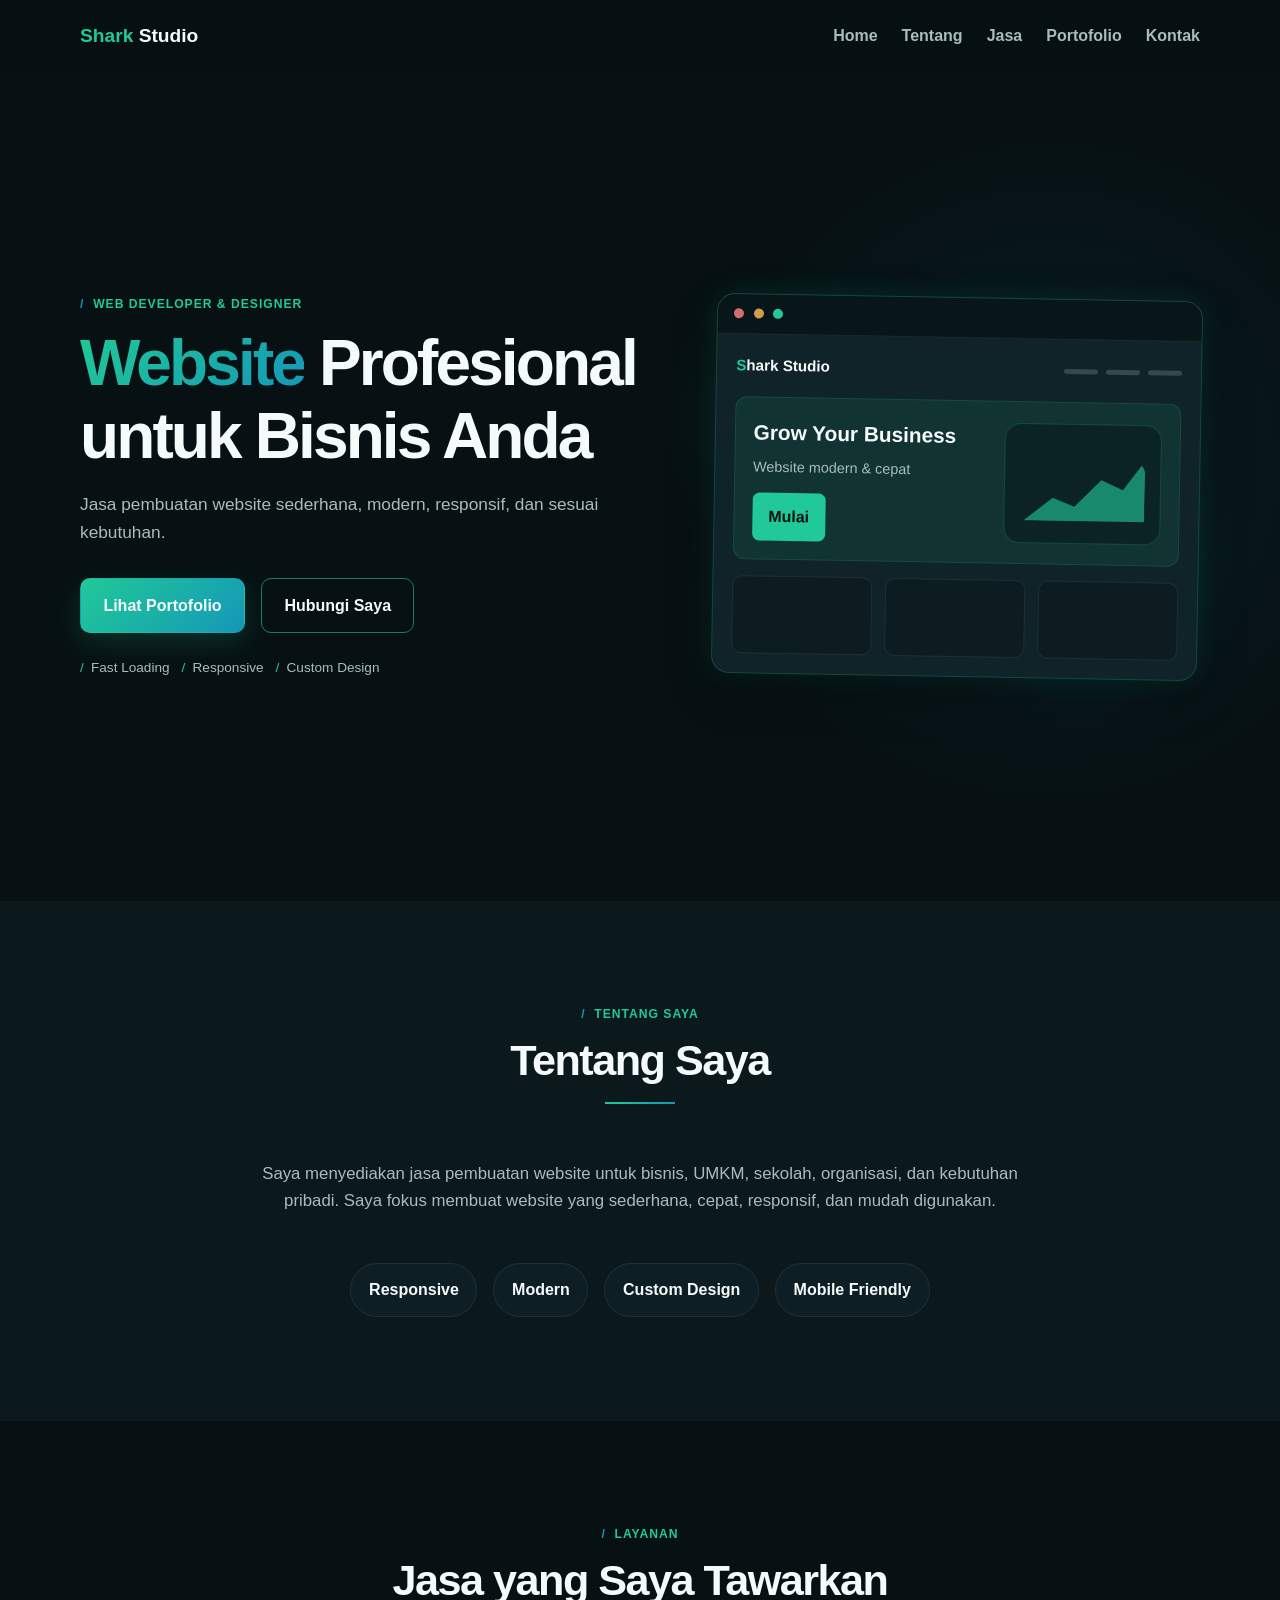
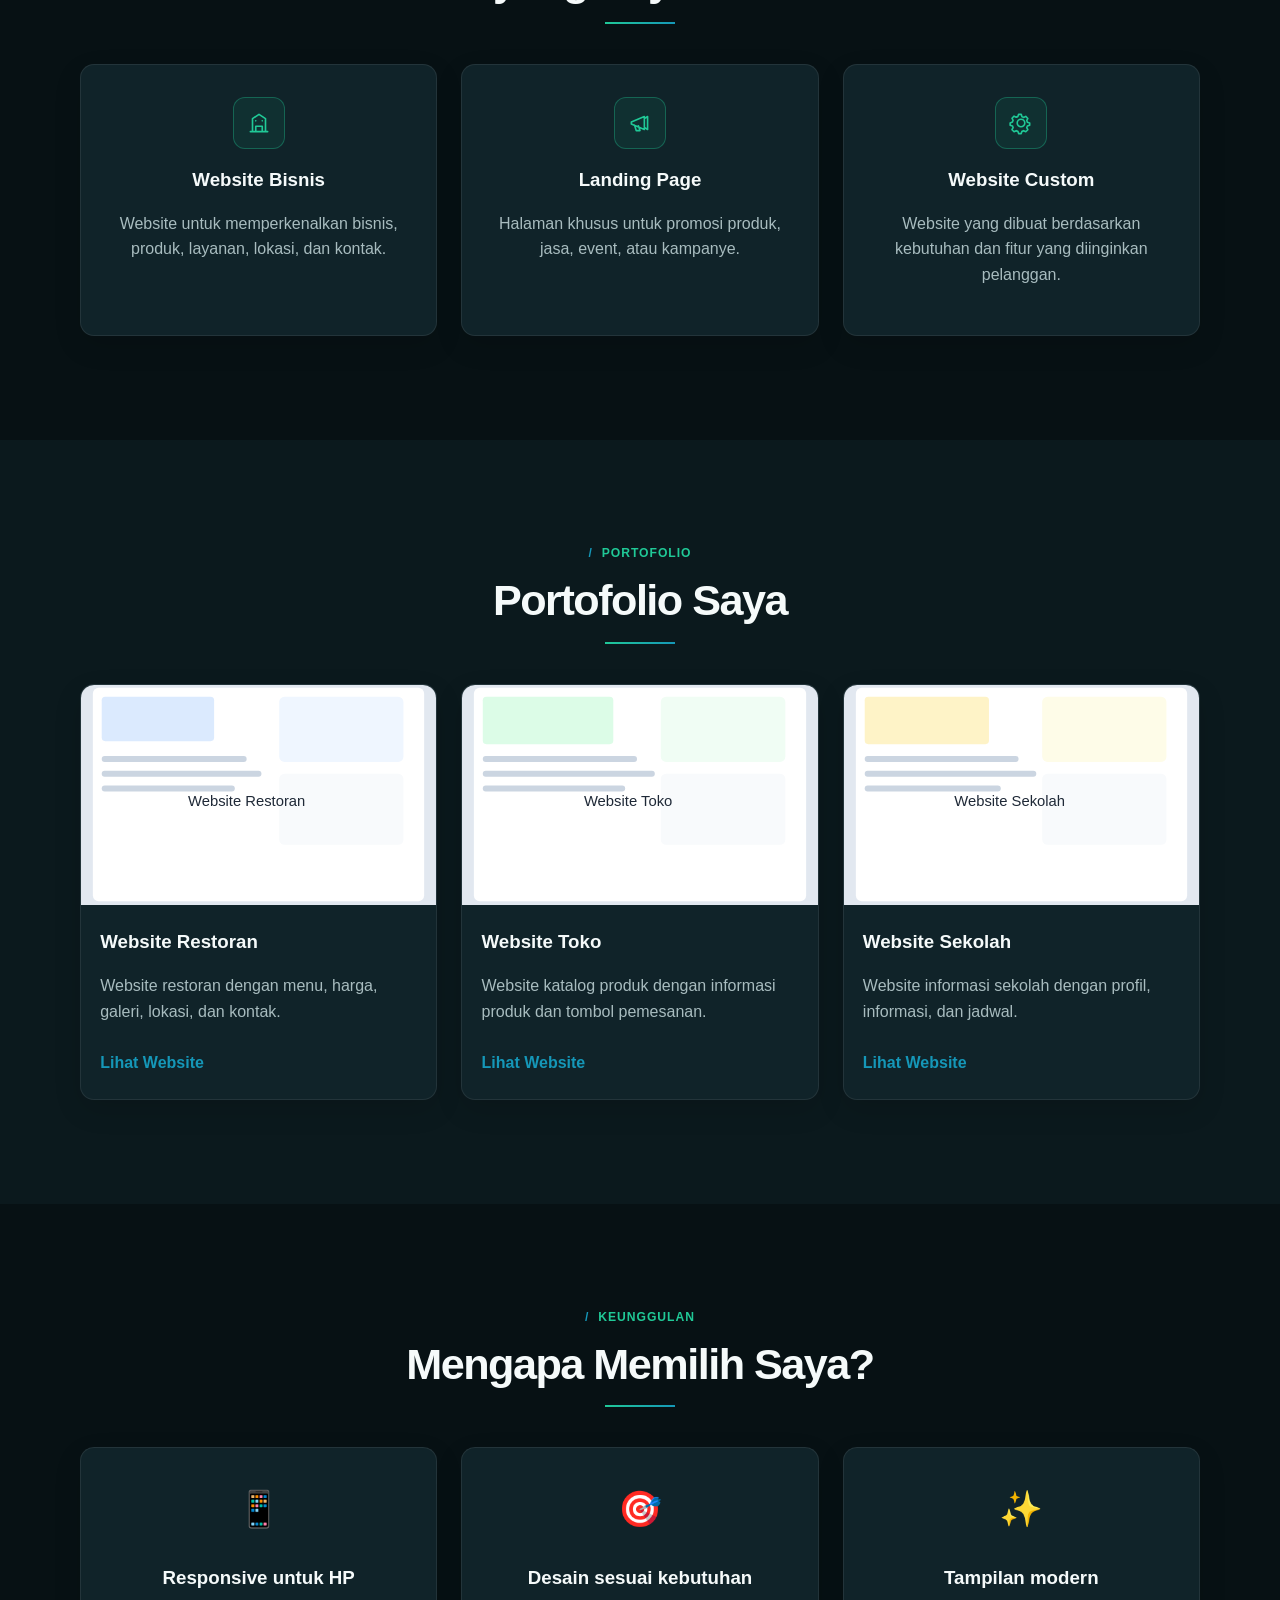
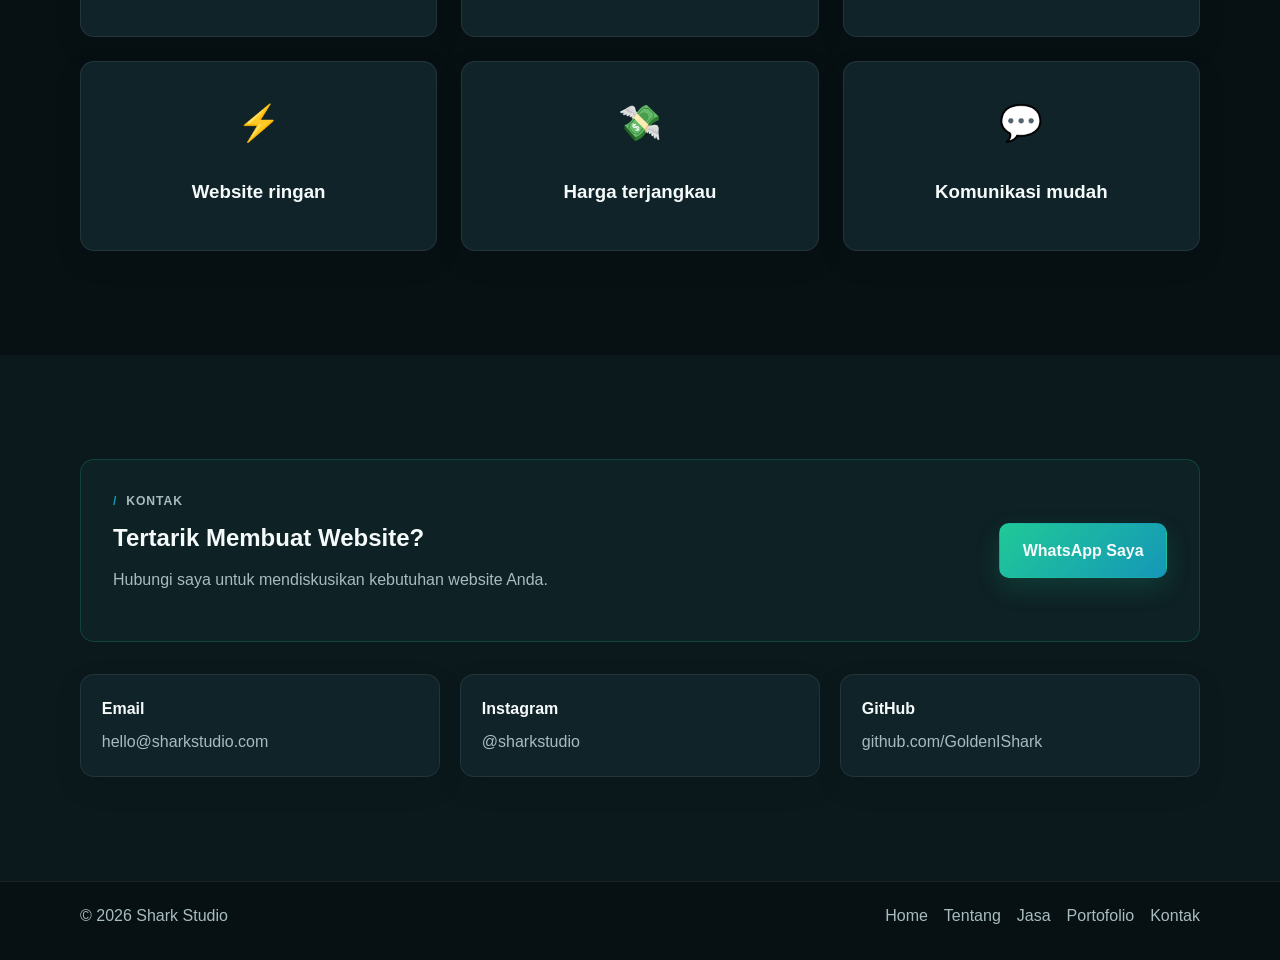
==== .project/index.html @ ef0e5f7a "002" ====
<!DOCTYPE html>
<html lang="id">
  <head>
    <meta charset="UTF-8" />
    <meta name="viewport" content="width=device-width, initial-scale=1.0" />
    <meta
      name="description"
      content="Shark Studio menyediakan jasa pembuatan website profesional untuk UMKM, bisnis, sekolah, organisasi, dan kebutuhan pribadi."
    />
    <title>Shark Studio</title>
    <link rel="stylesheet" href="style.css" />
  </head>
  <body>
    <header class="site-header">
      <div class="container header-inner">
        <a href="#home" class="logo"><span>Shark</span> Studio</a>

        <button class="menu-toggle" aria-label="Buka menu" aria-expanded="false">
          <span></span>
          <span></span>
          <span></span>
        </button>

        <nav class="main-nav" aria-label="Navigasi utama">
          <ul>
            <li><a href="#home">Home</a></li>
            <li><a href="#about">Tentang</a></li>
            <li><a href="#services">Jasa</a></li>
            <li><a href="#portfolio">Portofolio</a></li>
            <li><a href="#contact">Kontak</a></li>
          </ul>
        </nav>
      </div>
    </header>

    <main>
      <section id="home" class="hero section">
        <div class="container hero-grid">
          <div class="hero-copy reveal">
            <p class="eyebrow">Web Developer & Designer</p>
            <h1><span class="accent-text">Website</span> Profesional untuk Bisnis Anda</h1>
            <p class="lead">
              Jasa pembuatan website sederhana, modern, responsif, dan sesuai kebutuhan.
            </p>
            <div class="hero-actions">
              <a href="#portfolio" class="btn btn-primary">Lihat Portofolio</a>
              <a href="#contact" class="btn btn-secondary">Hubungi Saya</a>
            </div>
            <ul class="mini-list">
              <li>Fast Loading</li>
              <li>Responsive</li>
              <li>Custom Design</li>
            </ul>
          </div>

          <div class="hero-visual reveal" aria-label="Mockup website">
            <div class="browser-window">
              <div class="browser-bar">
                <span></span>
                <span></span>
                <span></span>
              </div>
              <div class="browser-content">
                <div class="mockup-header">
                  <div class="mockup-brand">Shark Studio</div>
                  <div class="mockup-nav">
                    <span></span>
                    <span></span>
                    <span></span>
                  </div>
                </div>
                <div class="mockup-hero">
                  <div>
                    <h3>Grow Your Business</h3>
                    <p>Website modern & cepat</p>
                    <button>Mulai</button>
                  </div>
                  <div class="mockup-chart"></div>
                </div>
                <div class="mockup-cards">
                  <div></div>
                  <div></div>
                  <div></div>
                </div>
              </div>
            </div>
          </div>
        </div>
      </section>

      <section id="about" class="section about">
        <div class="container">
          <div class="section-heading reveal">
            <p class="eyebrow">Tentang Saya</p>
            <h2>Tentang Saya</h2>
          </div>

          <div class="about-content">
            <div class="about-text reveal">
              <p>
                Saya menyediakan jasa pembuatan website untuk bisnis, UMKM, sekolah,
                organisasi, dan kebutuhan pribadi. Saya fokus membuat website yang sederhana,
                cepat, responsif, dan mudah digunakan.
              </p>
            </div>

            <div class="about-features reveal">
              <div class="feature-pill">Responsive</div>
              <div class="feature-pill">Modern</div>
              <div class="feature-pill">Custom Design</div>
              <div class="feature-pill">Mobile Friendly</div>
            </div>
          </div>
        </div>
      </section>

      <section id="services" class="section services">
        <div class="container">
          <div class="section-heading reveal">
            <p class="eyebrow">Layanan</p>
            <h2>Jasa yang Saya Tawarkan</h2>
          </div>

          <div class="card-grid">
            <article class="service-card reveal">
              <div class="icon" aria-hidden="true"><svg viewBox="0 0 24 24" role="img"><path d="M4 20h16M6 20V8l6-4 6 4v12M9 20v-5h6v5M9 10h.01M15 10h.01" /></svg></div>
              <h3>Website Bisnis</h3>
              <p>
                Website untuk memperkenalkan bisnis, produk, layanan, lokasi, dan kontak.
              </p>
            </article>

            <article class="service-card reveal">
              <div class="icon" aria-hidden="true"><svg viewBox="0 0 24 24" role="img"><path d="m4 13 12 5V6L4 11v2Zm12 3 3 2V6l-3 2M7 14l1.5 5H12l-1.5-4.38" /></svg></div>
              <h3>Landing Page</h3>
              <p>
                Halaman khusus untuk promosi produk, jasa, event, atau kampanye.
              </p>
            </article>

            <article class="service-card reveal">
              <div class="icon" aria-hidden="true"><svg viewBox="0 0 24 24" role="img"><path d="M12 8.5A3.5 3.5 0 1 0 12 15.5 3.5 3.5 0 0 0 12 8.5Zm8 3.5-2.1-.7a6.2 6.2 0 0 0-.6-1.5l1-2-1.9-1.9-2 1a6.2 6.2 0 0 0-1.5-.6L12.2 4h-2.4l-.7 2.1a6.2 6.2 0 0 0-1.5.6l-2-1-1.9 1.9 1 2a6.2 6.2 0 0 0-.6 1.5L2 12v2l2.1.7c.2.5.4 1 .6 1.5l-1 2 1.9 1.9 2-1c.5.3 1 .5 1.5.6l.7 2.1h2.4l.7-2.1c.5-.1 1-.3 1.5-.6l2 1 1.9-1.9-1-2c.3-.5.5-1 .6-1.5L20 14v-2Z" /></svg></div>
              <h3>Website Custom</h3>
              <p>
                Website yang dibuat berdasarkan kebutuhan dan fitur yang diinginkan pelanggan.
              </p>
            </article>
          </div>
        </div>
      </section>

      <section id="portfolio" class="section portfolio">
        <div class="container">
          <div class="section-heading reveal">
            <p class="eyebrow">Portofolio</p>
            <h2>Portofolio Saya</h2>
          </div>

          <div class="portfolio-grid">
            <article class="portfolio-card reveal">
              <div class="portfolio-image">
                <img
                  src="images/portfolio1.jpg"
                  alt="Website Restoran"
                  onerror="this.onerror=null;this.src='data:image/svg+xml;charset=UTF-8,%3Csvg xmlns=%22http://www.w3.org/2000/svg%22 width=%221200%22 height=%22800%22 viewBox=%220 0 1200 800%22%3E%3Crect width=%221200%22 height=%22800%22 fill=%22%23e2e8f0%22/%3E%3Crect x=%2240%22 y=%2240%22 width=%221120%22 height=%22720%22 rx=%2220%22 fill=%22%23ffffff%22/%3E%3Crect x=%2270%22 y=%2270%22 width=%22380%22 height=%22150%22 rx=%2212%22 fill=%22%23dbeafe%22/%3E%3Crect x=%2270%22 y=%22270%22 width=%22490%22 height=%2220%22 rx=%2210%22 fill=%22%23cbd5e1%22/%3E%3Crect x=%2270%22 y=%22320%22 width=%22540%22 height=%2220%22 rx=%2210%22 fill=%22%23cbd5e1%22/%3E%3Crect x=%2270%22 y=%22370%22 width=%22450%22 height=%2220%22 rx=%2210%22 fill=%22%23cbd5e1%22/%3E%3Crect x=%22670%22 y=%2270%22 width=%22420%22 height=%22220%22 rx=%2218%22 fill=%22%23eff6ff%22/%3E%3Crect x=%22670%22 y=%22330%22 width=%22420%22 height=%22240%22 rx=%2218%22 fill=%22%23f8fafc%22/%3E%3Ctext x=%22560%22 y=%22440%22 text-anchor=%22middle%22 font-size=%2250%22 font-family=%22Arial, sans-serif%22 fill=%22%231f2937%22%3EWebsite Restoran%3C/text%3E%3C/svg%3E';"
                />
              </div>
              <div class="portfolio-body">
                <h3>Website Restoran</h3>
                <p>Website restoran dengan menu, harga, galeri, lokasi, dan kontak.</p>
                <a href="#" class="text-link">Lihat Website</a>
              </div>
            </article>

            <article class="portfolio-card reveal">
              <div class="portfolio-image">
                <img
                  src="images/portfolio2.jpg"
                  alt="Website Toko"
                  onerror="this.onerror=null;this.src='data:image/svg+xml;charset=UTF-8,%3Csvg xmlns=%22http://www.w3.org/2000/svg%22 width=%221200%22 height=%22800%22 viewBox=%220 0 1200 800%22%3E%3Crect width=%221200%22 height=%22800%22 fill=%22%23e2e8f0%22/%3E%3Crect x=%2240%22 y=%2240%22 width=%221120%22 height=%22720%22 rx=%2220%22 fill=%22%23ffffff%22/%3E%3Crect x=%2270%22 y=%2270%22 width=%22440%22 height=%22160%22 rx=%2212%22 fill=%22%23dcfce7%22/%3E%3Crect x=%2270%22 y=%22270%22 width=%22520%22 height=%2220%22 rx=%2210%22 fill=%22%23cbd5e1%22/%3E%3Crect x=%2270%22 y=%22320%22 width=%22580%22 height=%2220%22 rx=%2210%22 fill=%22%23cbd5e1%22/%3E%3Crect x=%2270%22 y=%22370%22 width=%22480%22 height=%2220%22 rx=%2210%22 fill=%22%23cbd5e1%22/%3E%3Crect x=%22670%22 y=%2270%22 width=%22420%22 height=%22220%22 rx=%2218%22 fill=%22%23f0fdf4%22/%3E%3Crect x=%22670%22 y=%22330%22 width=%22420%22 height=%22240%22 rx=%2218%22 fill=%22%23f8fafc%22/%3E%3Ctext x=%22560%22 y=%22440%22 text-anchor=%22middle%22 font-size=%2250%22 font-family=%22Arial, sans-serif%22 fill=%22%231f2937%22%3EWebsite Toko%3C/text%3E%3C/svg%3E';"
                />
              </div>
              <div class="portfolio-body">
                <h3>Website Toko</h3>
                <p>Website katalog produk dengan informasi produk dan tombol pemesanan.</p>
                <a href="#" class="text-link">Lihat Website</a>
              </div>
            </article>

            <article class="portfolio-card reveal">
              <div class="portfolio-image">
                <img
                  src="images/portfolio3.jpg"
                  alt="Website Sekolah"
                  onerror="this.onerror=null;this.src='data:image/svg+xml;charset=UTF-8,%3Csvg xmlns=%22http://www.w3.org/2000/svg%22 width=%221200%22 height=%22800%22 viewBox=%220 0 1200 800%22%3E%3Crect width=%221200%22 height=%22800%22 fill=%22%23e2e8f0%22/%3E%3Crect x=%2240%22 y=%2240%22 width=%221120%22 height=%22720%22 rx=%2220%22 fill=%22%23ffffff%22/%3E%3Crect x=%2270%22 y=%2270%22 width=%22420%22 height=%22160%22 rx=%2212%22 fill=%22%23fef3c7%22/%3E%3Crect x=%2270%22 y=%22270%22 width=%22520%22 height=%2220%22 rx=%2210%22 fill=%22%23cbd5e1%22/%3E%3Crect x=%2270%22 y=%22320%22 width=%22580%22 height=%2220%22 rx=%2210%22 fill=%22%23cbd5e1%22/%3E%3Crect x=%2270%22 y=%22370%22 width=%22460%22 height=%2220%22 rx=%2210%22 fill=%22%23cbd5e1%22/%3E%3Crect x=%22670%22 y=%2270%22 width=%22420%22 height=%22220%22 rx=%2218%22 fill=%22%23fefce8%22/%3E%3Crect x=%22670%22 y=%22330%22 width=%22420%22 height=%22240%22 rx=%2218%22 fill=%22%23f8fafc%22/%3E%3Ctext x=%22560%22 y=%22440%22 text-anchor=%22middle%22 font-size=%2250%22 font-family=%22Arial, sans-serif%22 fill=%22%231f2937%22%3EWebsite Sekolah%3C/text%3E%3C/svg%3E';"
                />
              </div>
              <div class="portfolio-body">
                <h3>Website Sekolah</h3>
                <p>Website informasi sekolah dengan profil, informasi, dan jadwal.</p>
                <a href="#" class="text-link">Lihat Website</a>
              </div>
            </article>
          </div>
        </div>
      </section>

      <section class="section features">
        <div class="container">
          <div class="section-heading reveal">
            <p class="eyebrow">Keunggulan</p>
            <h2>Mengapa Memilih Saya?</h2>
          </div>

          <div class="feature-grid">
            <div class="feature-item reveal"><span>📱</span><h3>Responsive untuk HP</h3></div>
            <div class="feature-item reveal"><span>🎯</span><h3>Desain sesuai kebutuhan</h3></div>
            <div class="feature-item reveal"><span>✨</span><h3>Tampilan modern</h3></div>
            <div class="feature-item reveal"><span>⚡</span><h3>Website ringan</h3></div>
            <div class="feature-item reveal"><span>💸</span><h3>Harga terjangkau</h3></div>
            <div class="feature-item reveal"><span>💬</span><h3>Komunikasi mudah</h3></div>
          </div>
        </div>
      </section>

      <section id="contact" class="section contact">
        <div class="container contact-box reveal">
          <div>
            <p class="eyebrow">Kontak</p>
            <h2>Tertarik Membuat Website?</h2>
            <p>Hubungi saya untuk mendiskusikan kebutuhan website Anda.</p>
          </div>
          <a href="https://wa.me/628xxxxxxxxxx" class="btn btn-primary" target="_blank" rel="noreferrer">WhatsApp Saya</a>
        </div>

        <div class="container contact-info reveal">
          <div class="info-item">
            <strong>Email</strong>
            <a href="mailto:hello@sharkstudio.com">hello@sharkstudio.com</a>
          </div>
          <div class="info-item">
            <strong>Instagram</strong>
            <a href="#">@sharkstudio</a>
          </div>
          <div class="info-item">
            <strong>GitHub</strong>
            <a href="https://github.com/GoldenIShark" target="_blank" rel="noreferrer">github.com/GoldenIShark</a>
          </div>
        </div>
      </section>
    </main>

    <footer class="site-footer">
      <div class="container footer-inner">
        <p>© 2026 Shark Studio</p>
        <nav class="footer-nav" aria-label="Navigasi footer">
          <a href="#home">Home</a>
          <a href="#about">Tentang</a>
          <a href="#services">Jasa</a>
          <a href="#portfolio">Portofolio</a>
          <a href="#contact">Kontak</a>
        </nav>
      </div>
    </footer>

    <button class="scroll-top" aria-label="Kembali ke atas">↑</button>

    <script src="script.js"></script>
  </body>
</html>
---- .project/style.css ----
:root {
  --bg-primary: #071114;
  --bg-secondary: #0b191d;
  --bg-card: #102329;
  --green: #20c997;
  --green-dark: #14966f;
  --sea-blue: #1597b8;
  --sea-blue-dark: #0d6078;
  --white: #f5fafa;
  --text-primary: #f5fafa;
  --text-secondary: #a8bcbf;
  --border: rgba(255, 255, 255, 0.08);
  --gradient-accent: linear-gradient(135deg, #20c997, #1597b8);
  --shadow: 0 18px 50px rgba(0, 0, 0, 0.24);
  --glow: 0 0 28px rgba(32, 201, 151, 0.12);
  --radius: 14px;
}

* { box-sizing: border-box; }

html { scroll-behavior: smooth; }

body {
  margin: 0;
  overflow-x: hidden;
  font-family: "Trebuchet MS", Arial, sans-serif;
  background: var(--bg-primary);
  color: var(--text-primary);
  line-height: 1.6;
}

img { max-width: 100%; display: block; }
a { color: inherit; text-decoration: none; }
button, input, textarea, select { font: inherit; }
button:focus-visible, a:focus-visible { outline: 2px solid var(--green); outline-offset: 4px; }

.container { width: min(1120px, calc(100% - 2rem)); margin: 0 auto; }
.section { padding: 6.5rem 0; }

.site-header {
  position: sticky;
  top: 0;
  z-index: 1000;
  background: rgba(7, 17, 20, 0.72);
  backdrop-filter: blur(14px);
  border-bottom: 1px solid transparent;
  transition: background 0.25s ease, border-color 0.25s ease;
}

.site-header.scrolled { background: rgba(7, 17, 20, 0.94); border-color: var(--border); box-shadow: 0 8px 26px rgba(0, 0, 0, 0.14); }
.header-inner { display: flex; align-items: center; justify-content: space-between; min-height: 72px; }
.logo { color: var(--white); font-size: 1.2rem; font-weight: 700; }
.logo span { color: var(--green); }

.main-nav ul { display: flex; align-items: center; gap: 1.5rem; list-style: none; margin: 0; padding: 0; }
.main-nav a { color: var(--text-secondary); font-weight: 600; transition: color 0.25s ease; }
.main-nav a:hover, .main-nav a:focus-visible { color: var(--green); }

.menu-toggle {
  display: none;
  width: 46px;
  height: 46px;
  border: 1px solid var(--border);
  background: var(--bg-card);
  border-radius: 12px;
  align-items: center;
  justify-content: center;
  flex-direction: column;
  gap: 5px;
  cursor: pointer;
}

.menu-toggle span { width: 22px; height: 2px; background: var(--green); border-radius: 999px; display: block; }

.hero {
  min-height: calc(100vh - 72px);
  display: flex;
  align-items: center;
  background: radial-gradient(circle at 82% 48%, rgba(21, 151, 184, 0.08), transparent 30%), var(--bg-primary);
}

.hero-grid { display: grid; gap: 2.5rem; align-items: center; }
.hero-copy { max-width: 600px; }
.eyebrow { margin: 0 0 0.75rem; color: var(--green); font-weight: 700; text-transform: uppercase; letter-spacing: 0.08em; font-size: 0.76rem; }
.eyebrow::before { content: "/"; margin-right: 0.55rem; color: var(--sea-blue); }

.hero-copy h1, .section-heading h2, .contact-box h2 { margin: 0 0 1rem; color: var(--white); line-height: 1.15; }
.hero-copy h1 { font-size: clamp(2.2rem, 5vw, 4rem); letter-spacing: -0.045em; }
.accent-text { background: var(--gradient-accent); -webkit-background-clip: text; background-clip: text; color: transparent; }
.lead { font-size: 1.08rem; color: var(--text-secondary); margin-bottom: 2rem; }
.hero-actions { display: flex; flex-wrap: wrap; gap: 1rem; margin-bottom: 1.5rem; }

.btn {
  display: inline-flex;
  align-items: center;
  justify-content: center;
  min-height: 48px;
  padding: 0.85rem 1.4rem;
  border: 1px solid transparent;
  border-radius: 10px;
  font-weight: 700;
  transition: transform 0.25s ease, box-shadow 0.25s ease, background 0.25s ease, border-color 0.25s ease;
}

.btn:hover, .btn:focus-visible { transform: translateY(-2px); }
.btn-primary { background: var(--gradient-accent); color: var(--white); box-shadow: 0 10px 26px rgba(32, 201, 151, 0.16); }
.btn-primary:hover, .btn-primary:focus-visible { background: linear-gradient(135deg, #14966f, #0d6078); box-shadow: 0 14px 32px rgba(21, 151, 184, 0.22); }
.btn-secondary { border-color: rgba(32, 201, 151, 0.6); background: transparent; color: var(--white); }
.btn-secondary:hover, .btn-secondary:focus-visible { border-color: var(--green); background: rgba(32, 201, 151, 0.08); }

.mini-list { display: flex; flex-wrap: wrap; gap: 0.75rem; list-style: none; padding: 0; margin: 0; color: var(--text-secondary); font-size: 0.85rem; }
.mini-list li::before { content: "/"; margin-right: 0.45rem; color: var(--green); }

.hero-visual { position: relative; display: flex; justify-content: center; }
.hero-visual::before, .hero-visual::after { content: ""; position: absolute; border-radius: 50%; filter: blur(38px); opacity: 0.18; pointer-events: none; }
.hero-visual::before { width: 180px; height: 180px; background: var(--green); top: 8%; left: 4%; }
.hero-visual::after { width: 190px; height: 190px; background: var(--sea-blue); right: 4%; bottom: 2%; }

.browser-window { position: relative; z-index: 1; width: min(100%, 520px); background: var(--bg-card); border: 1px solid rgba(32, 201, 151, 0.22); border-radius: 18px; box-shadow: var(--shadow), var(--glow); overflow: hidden; transform: rotate(1deg); }
.browser-bar { background: rgba(7, 17, 20, 0.72); padding: 0.9rem 1rem; display: flex; gap: 0.6rem; border-bottom: 1px solid var(--border); }
.browser-bar span { width: 10px; height: 10px; border-radius: 50%; display: inline-block; }
.browser-bar span:nth-child(1) { background: #d36c71; }
.browser-bar span:nth-child(2) { background: #d19d4c; }
.browser-bar span:nth-child(3) { background: var(--green); }
.browser-content { padding: 1.2rem; }
.mockup-header { display: flex; align-items: center; justify-content: space-between; margin-bottom: 1.2rem; }
.mockup-brand { color: var(--white); font-size: 0.95rem; font-weight: 700; }
.mockup-brand::first-letter { color: var(--green); }
.mockup-nav { display: flex; gap: 0.5rem; }
.mockup-nav span { width: 34px; height: 5px; background: rgba(168, 188, 191, 0.24); border-radius: 999px; display: block; }
.mockup-hero { display: grid; grid-template-columns: 1.2fr 0.8fr; gap: 1rem; background: rgba(32, 201, 151, 0.1); border: 1px solid rgba(32, 201, 151, 0.16); border-radius: 12px; padding: 1.1rem; align-items: center; }
.mockup-hero h3 { margin: 0 0 0.4rem; font-size: 1.3rem; color: var(--white); }
.mockup-hero p { margin: 0 0 0.9rem; color: var(--text-secondary); font-size: 0.9rem; }
.mockup-hero button { border: 0; background: var(--green); color: var(--bg-primary); border-radius: 7px; padding: 0.7rem 1rem; font-weight: 700; }
.mockup-chart { height: 120px; border-radius: 16px; border: 1px solid rgba(32, 201, 151, 0.22); background: rgba(7, 17, 20, 0.45); position: relative; overflow: hidden; }
.mockup-chart::before { content: ""; position: absolute; inset: auto 10% 18% 12%; height: 52%; border-radius: 14px 14px 0 0; background: rgba(32, 201, 151, 0.62); clip-path: polygon(0% 100%, 24% 62%, 42% 76%, 64% 32%, 82% 48%, 100% 0%, 100% 100%); }
.mockup-cards { display: grid; grid-template-columns: repeat(3, 1fr); gap: 0.8rem; margin-top: 1rem; }
.mockup-cards div { height: 78px; border-radius: 10px; background: rgba(7, 17, 20, 0.36); border: 1px solid var(--border); }

.about, .portfolio, .contact { background: var(--bg-secondary); }
.section-heading { text-align: center; margin-bottom: 2.5rem; }
.section-heading h2 { font-size: clamp(2rem, 4vw, 2.7rem); letter-spacing: -0.035em; }
.section-heading h2::after { content: ""; display: block; width: 70px; height: 2px; margin: 1rem auto 0; background: var(--gradient-accent); }
.about-content { display: grid; gap: 2rem; }
.about-text { max-width: 780px; margin: 0 auto; text-align: center; font-size: 1.05rem; color: var(--text-secondary); }
.about-features { display: flex; flex-wrap: wrap; justify-content: center; gap: 1rem; }
.feature-pill { background: rgba(16, 35, 41, 0.62); color: var(--text-primary); border: 1px solid var(--border); border-radius: 999px; padding: 0.8rem 1.1rem; font-weight: 700; transition: border-color 0.25s ease, color 0.25s ease; }
.feature-pill:hover { border-color: rgba(21, 151, 184, 0.6); color: var(--green); }

.card-grid, .portfolio-grid, .feature-grid { display: grid; gap: 1.5rem; }
.card-grid, .portfolio-grid { grid-template-columns: repeat(3, minmax(0, 1fr)); }
.service-card, .portfolio-card, .feature-item, .info-item { background: var(--bg-card); border: 1px solid var(--border); border-radius: var(--radius); box-shadow: 0 10px 28px rgba(0, 0, 0, 0.12); transition: transform 0.25s ease, border-color 0.25s ease, box-shadow 0.25s ease; }
.service-card:hover, .portfolio-card:hover, .feature-item:hover, .info-item:hover { transform: translateY(-4px); border-color: rgba(32, 201, 151, 0.38); box-shadow: var(--shadow), var(--glow); }
.service-card { padding: 2rem 1.5rem; text-align: center; }
.icon { width: 52px; height: 52px; margin: 0 auto 1rem; display: grid; place-items: center; border: 1px solid rgba(32, 201, 151, 0.34); border-radius: 12px; background: rgba(32, 201, 151, 0.08); color: var(--green); }
.icon svg { width: 26px; height: 26px; fill: none; stroke: currentColor; stroke-linecap: round; stroke-linejoin: round; stroke-width: 1.5; }
.service-card h3, .portfolio-card h3, .feature-item h3 { margin: 0 0 0.7rem; color: var(--white); }
.service-card p, .portfolio-card p, .contact-box p, .contact-info a { color: var(--text-secondary); }

.portfolio-card { overflow: hidden; }
.portfolio-image { position: relative; height: 220px; overflow: hidden; background: var(--bg-card); }
.portfolio-image::after { content: ""; position: absolute; inset: 0; background: linear-gradient(135deg, rgba(32, 201, 151, 0.18), rgba(21, 151, 184, 0.2)); opacity: 0; transition: opacity 0.25s ease; }
.portfolio-card:hover .portfolio-image::after { opacity: 1; }
.portfolio-image img { width: 100%; height: 100%; object-fit: cover; }
.portfolio-body { padding: 1.4rem 1.2rem 1.5rem; }
.text-link { display: inline-block; margin-top: 0.6rem; color: var(--sea-blue); font-weight: 700; transition: color 0.25s ease; }
.text-link:hover, .text-link:focus-visible { color: var(--green); }

.features { background: var(--bg-primary); }
.feature-grid { grid-template-columns: repeat(3, minmax(0, 1fr)); }
.feature-item { display: grid; place-items: center; min-height: 190px; padding: 1.5rem; text-align: center; background: var(--bg-card); border-color: var(--border); box-shadow: 0 10px 28px rgba(0, 0, 0, 0.12); }
.feature-item h3 { color: var(--white); }
.feature-item span { color: var(--green); font-size: 2.2rem; margin-bottom: 0.5rem; }

.contact-box { display: flex; flex-wrap: wrap; align-items: center; justify-content: space-between; gap: 1.5rem; background: rgba(16, 35, 41, 0.8); border: 1px solid rgba(32, 201, 151, 0.2); border-radius: var(--radius); padding: 2rem; margin-bottom: 2rem; }
.contact-info { display: grid; grid-template-columns: repeat(3, minmax(0, 1fr)); gap: 1.25rem; }
.info-item { padding: 1.3rem; }
.info-item strong { display: block; margin-bottom: 0.5rem; color: var(--white); }
.info-item a:hover { color: var(--green); }

.site-footer { padding: 1.3rem 0 2rem; border-top: 1px solid var(--border); background: var(--bg-primary); }
.footer-inner { display: flex; align-items: center; justify-content: space-between; gap: 1rem; flex-wrap: wrap; }
.footer-inner p { margin: 0; color: var(--text-secondary); }
.footer-nav { display: flex; flex-wrap: wrap; gap: 1rem; color: var(--text-secondary); }
.footer-nav a:hover { color: var(--green); }

.scroll-top { position: fixed; right: 1.25rem; bottom: 1.25rem; width: 48px; height: 48px; border: 1px solid rgba(32, 201, 151, 0.45); border-radius: 50%; background: var(--bg-card); color: var(--green); font-size: 1.2rem; box-shadow: var(--glow); cursor: pointer; opacity: 0; visibility: hidden; transform: translateY(18px); transition: opacity 0.25s ease, transform 0.25s ease, visibility 0.25s ease; }
.scroll-top.visible { opacity: 1; visibility: visible; transform: translateY(0); }
.reveal { opacity: 0; transform: translateY(24px); transition: opacity 0.6s ease, transform 0.6s ease; }
.reveal.visible { opacity: 1; transform: translateY(0); }

@media (max-width: 767px) {
  .menu-toggle { display: flex; }
  .main-nav { position: absolute; top: 72px; left: 0; width: 100%; background: rgba(7, 17, 20, 0.98); border-bottom: 1px solid var(--border); padding: 0 1rem 1rem; opacity: 0; visibility: hidden; transform: translateY(-12px); transition: opacity 0.25s ease, transform 0.25s ease, visibility 0.25s ease; }
  .main-nav.open { opacity: 1; visibility: visible; transform: translateY(0); }
  .main-nav ul { display: block; padding-top: 0.8rem; }
  .main-nav li + li { margin-top: 0.75rem; }
  .main-nav a { display: block; padding: 0.65rem 0; }
  .hero, .section { padding-top: 4rem; padding-bottom: 4rem; }
  .hero { min-height: auto; }
  .hero-grid, .card-grid, .portfolio-grid, .feature-grid, .contact-info { grid-template-columns: 1fr; }
  .hero-copy { max-width: 100%; }
  .hero-copy h1 { font-size: 2.2rem; }
  .hero-actions { flex-direction: column; align-items: stretch; }
  .btn { width: 100%; }
  .contact-box { padding: 1.5rem; }
  .footer-inner { flex-direction: column; align-items: flex-start; }
}

@media (min-width: 768px) and (max-width: 1023px) {
  .card-grid, .portfolio-grid, .feature-grid { grid-template-columns: repeat(2, minmax(0, 1fr)); }
}

@media (min-width: 768px) { .hero-grid { grid-template-columns: 1.1fr 0.9fr; } }

@media (prefers-reduced-motion: reduce) {
  html { scroll-behavior: auto; }
  *, *::before, *::after { transition-duration: 0.01ms !important; animation-duration: 0.01ms !important; }
}

/* Keep all feature cards within the dark visual system. */
.features .feature-item {
  position: relative;
  overflow: hidden;
  background: var(--bg-card);
  border-color: var(--border);
  box-shadow: 0 10px 28px rgba(0, 0, 0, 0.12);
}
.features .feature-item::before {
  content: "";
  position: absolute;
  inset: 0 0 auto;
  height: 3px;
}
.features .feature-item h3 { color: var(--white); }
.features .feature-item span { color: var(--green); filter: none; }
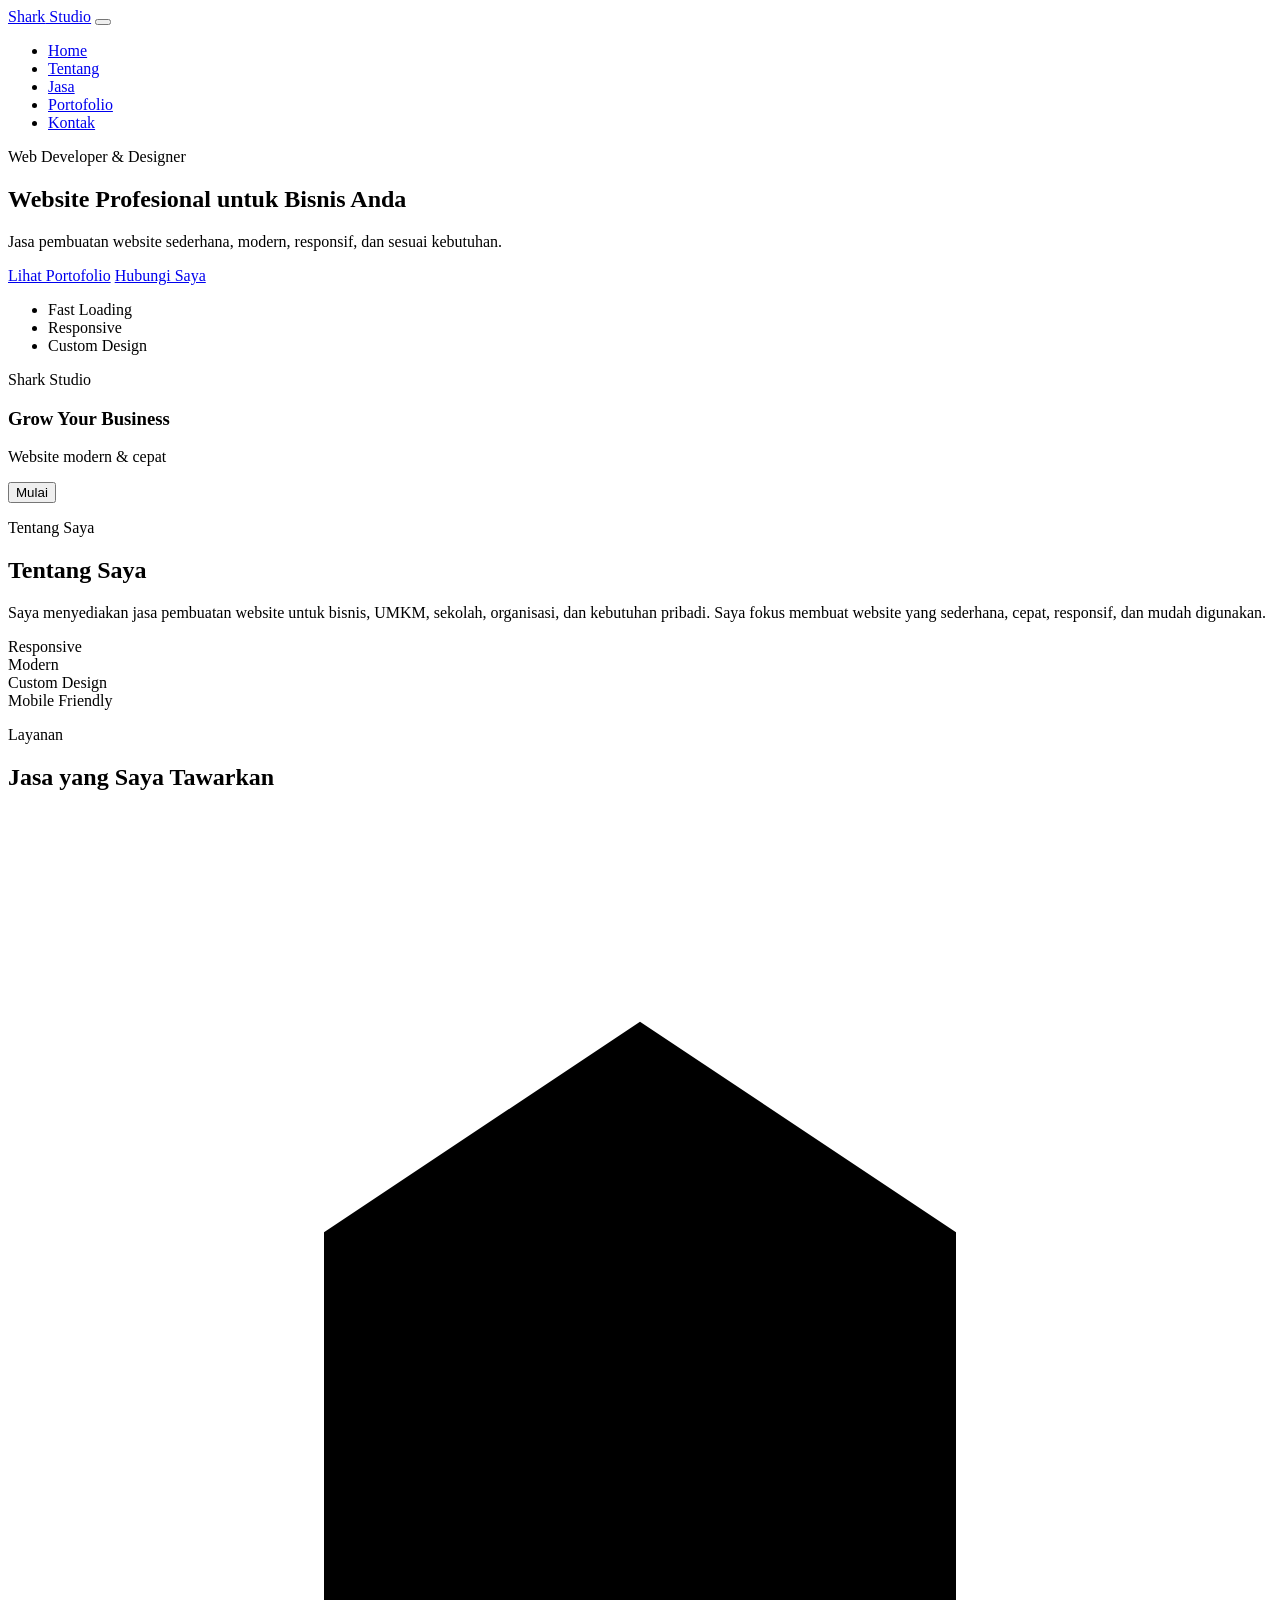
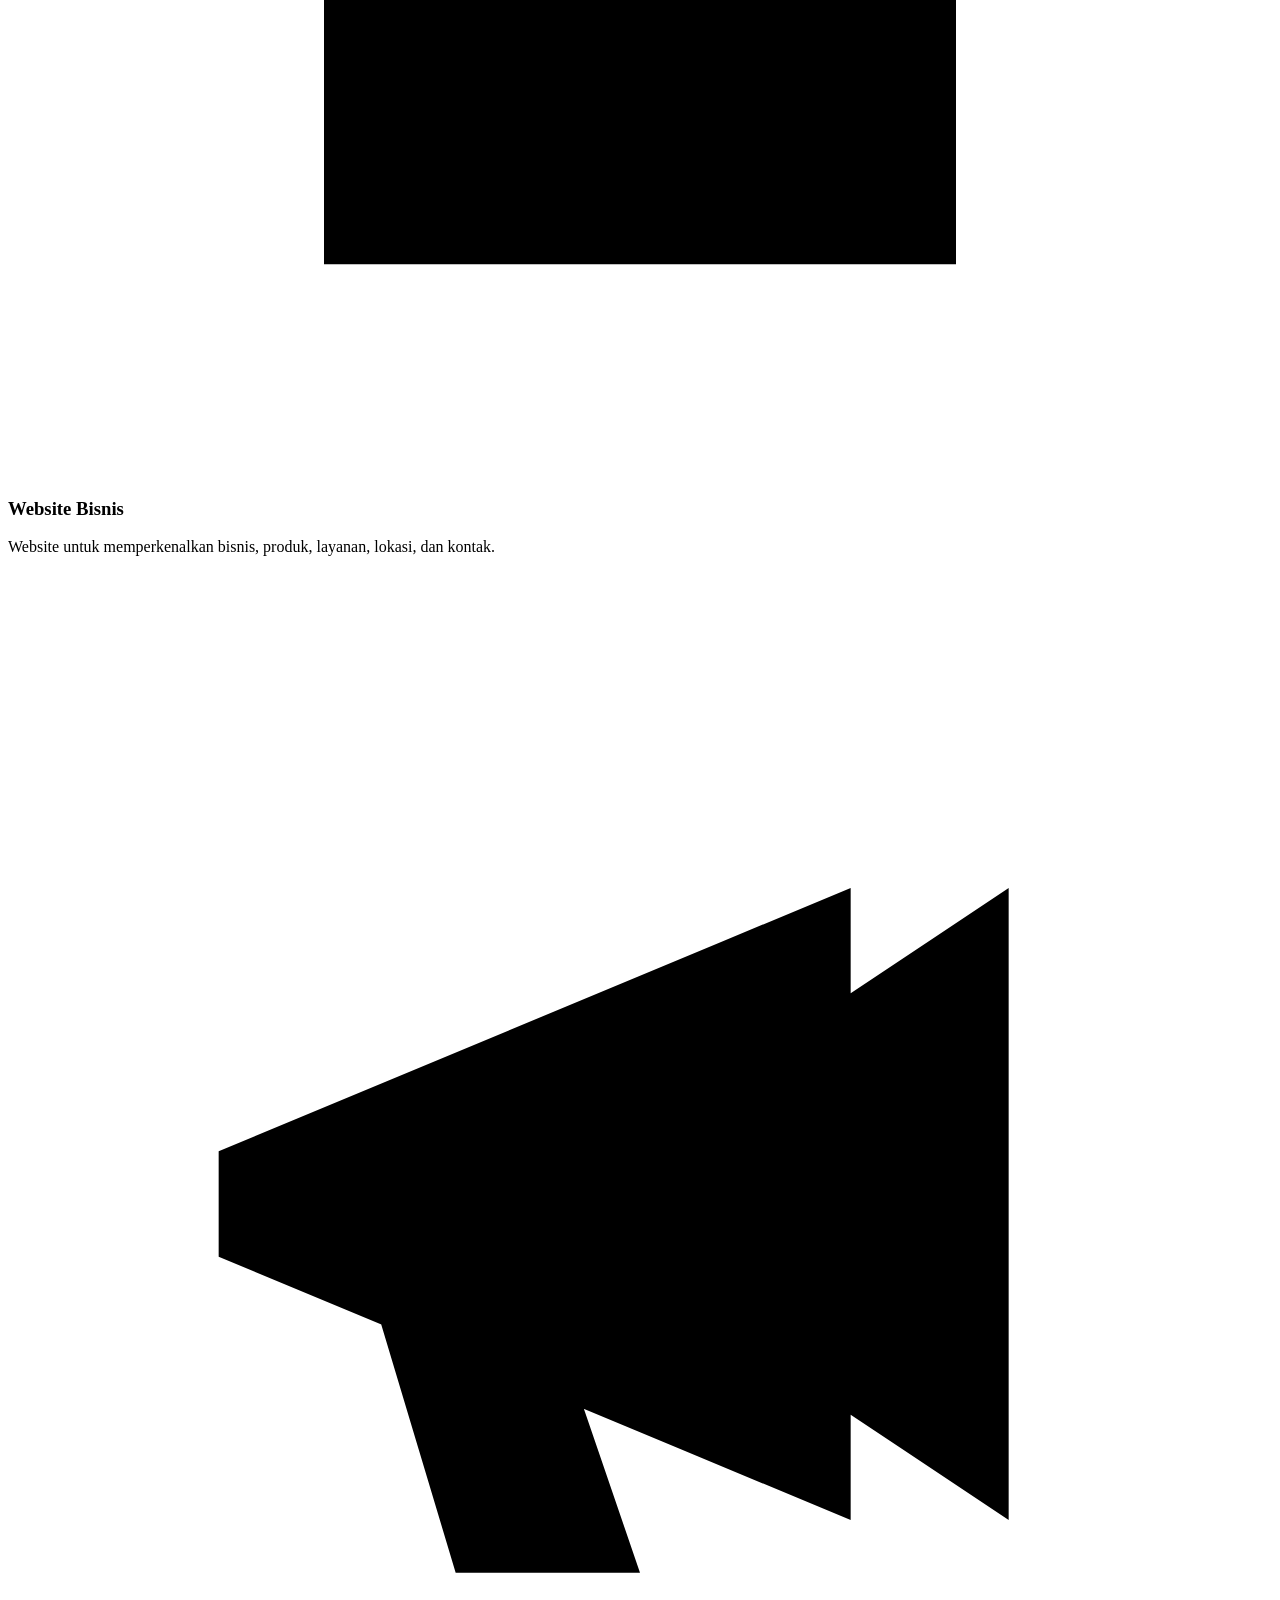
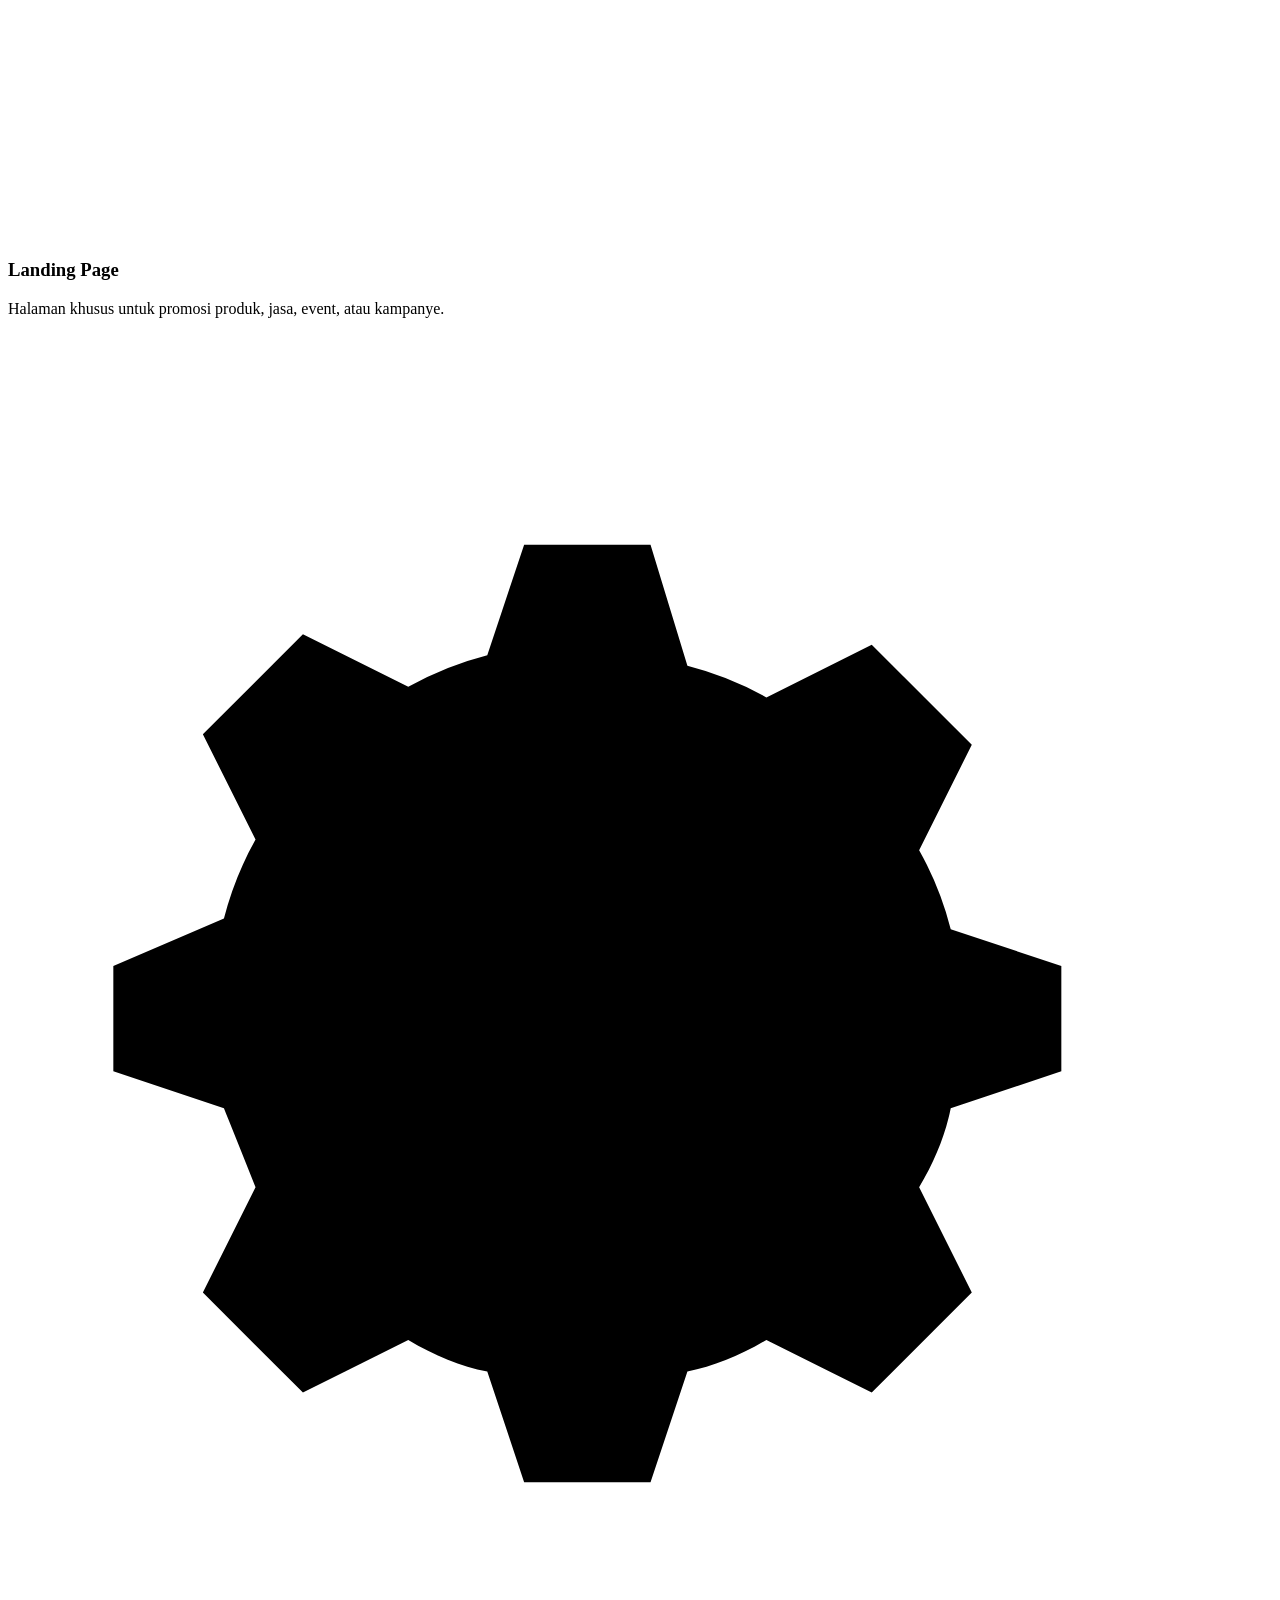
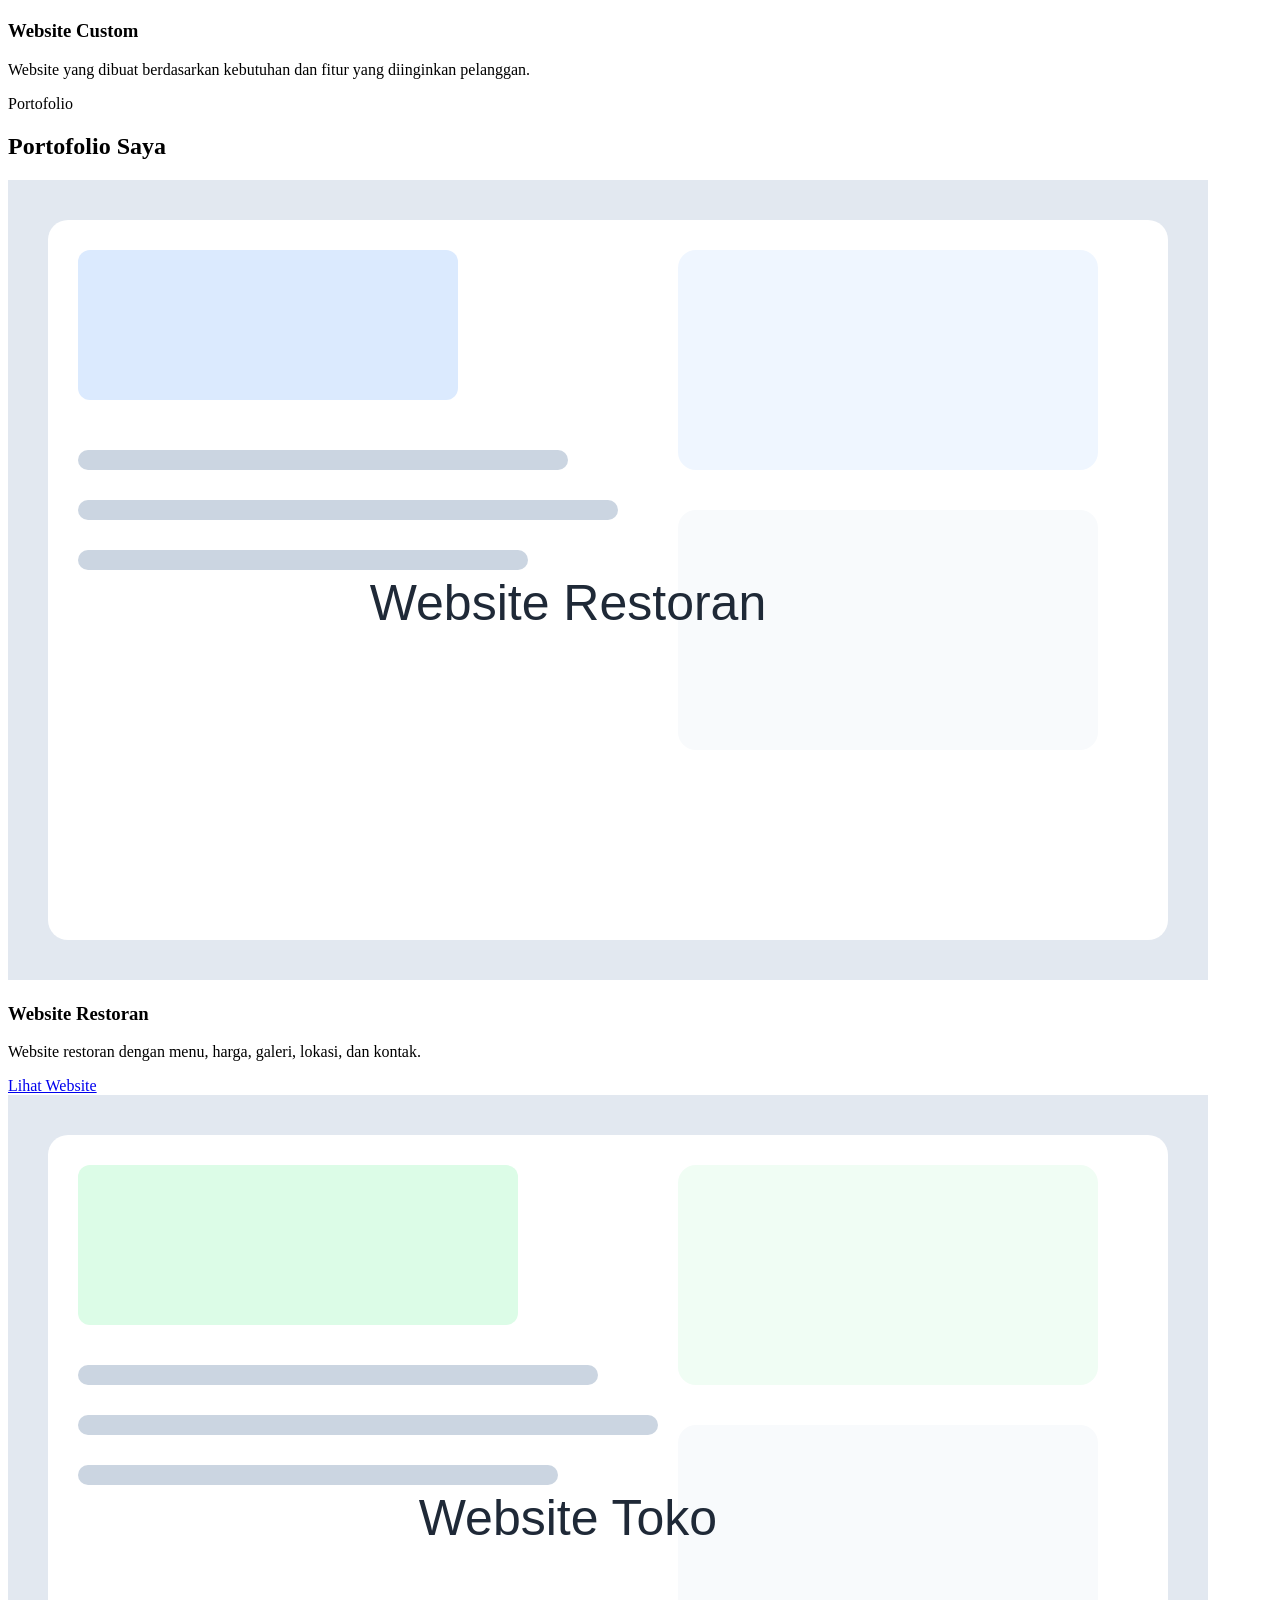
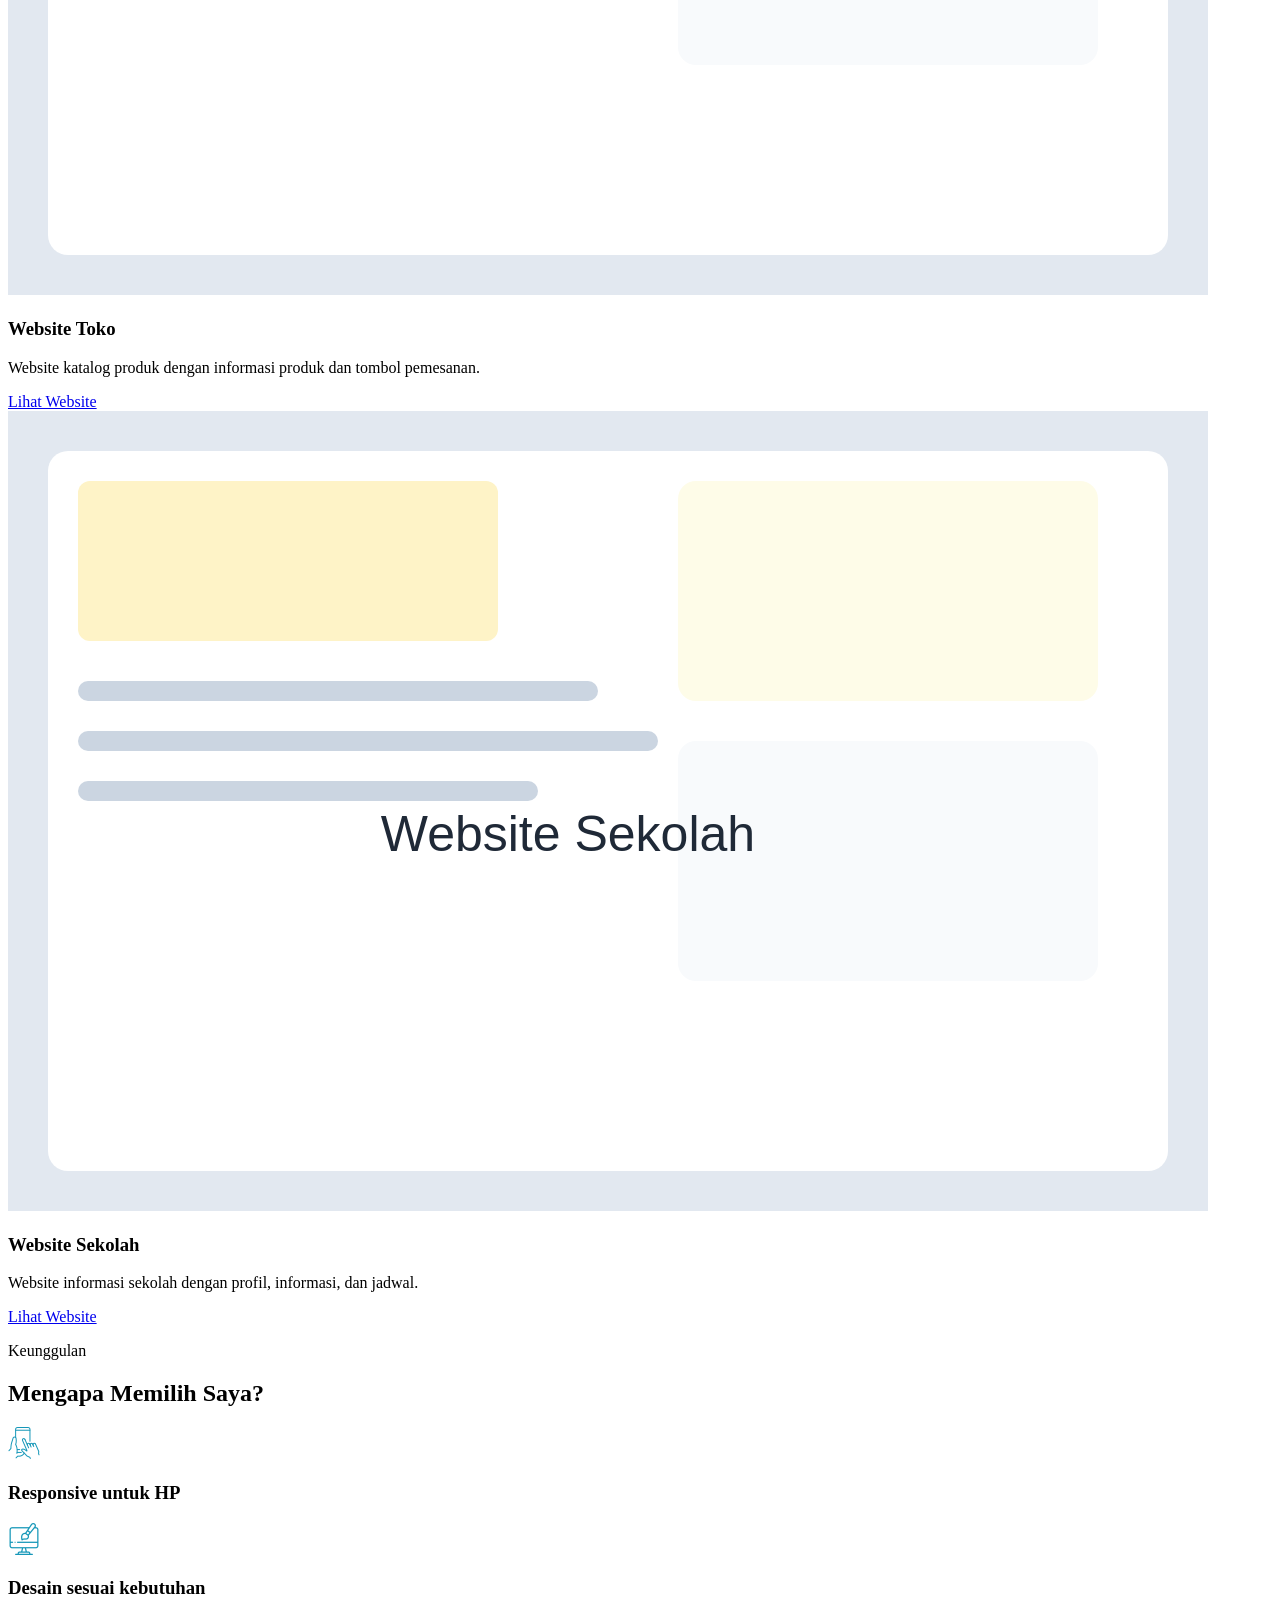
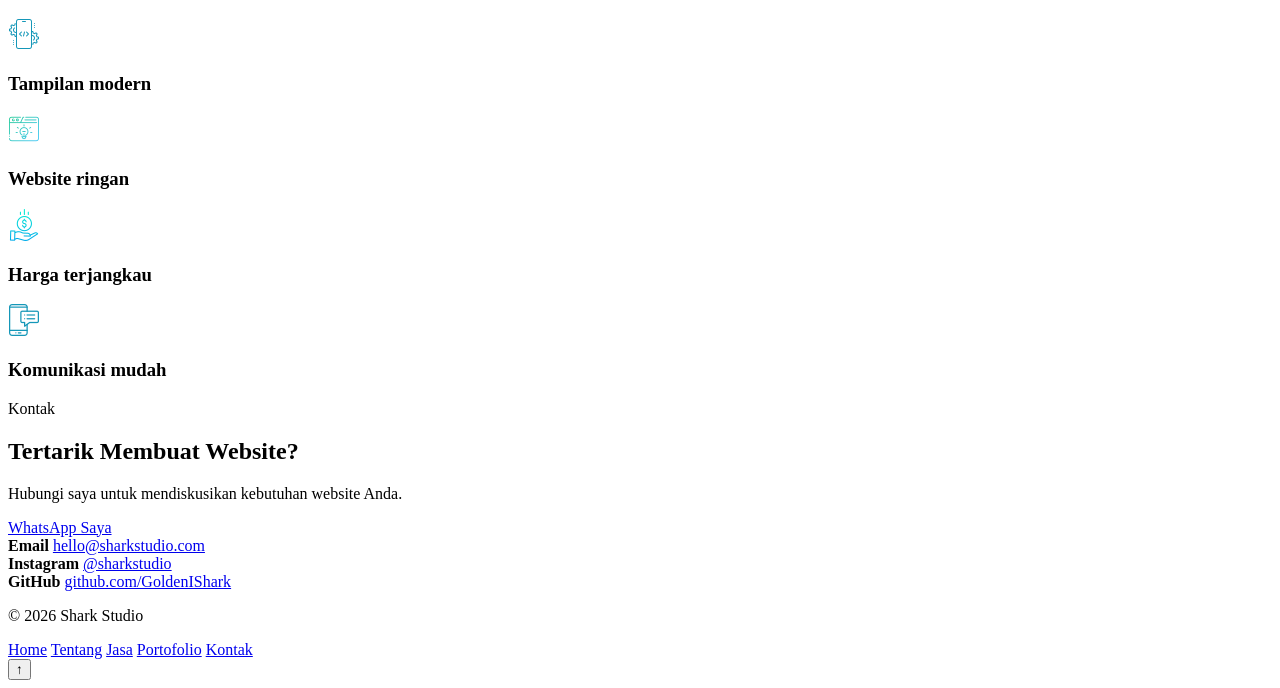
==== commit f2210e97: "004" ====
--- a/.project/index.html
+++ b/.project/index.html
@@ -213,12 +213,12 @@
           </div>
 
           <div class="feature-grid">
-            <div class="feature-item reveal"><span>📱</span><h3>Responsive untuk HP</h3></div>
-            <div class="feature-item reveal"><span>🎯</span><h3>Desain sesuai kebutuhan</h3></div>
-            <div class="feature-item reveal"><span>✨</span><h3>Tampilan modern</h3></div>
-            <div class="feature-item reveal"><span>⚡</span><h3>Website ringan</h3></div>
-            <div class="feature-item reveal"><span>💸</span><h3>Harga terjangkau</h3></div>
-            <div class="feature-item reveal"><span>💬</span><h3>Komunikasi mudah</h3></div>
+            <div class="feature-item reveal"><span><img class="feature-icon" src="../assets/icon/touch.png" alt="Responsive untuk HP" /></span><h3>Responsive untuk HP</h3></div>
+            <div class="feature-item reveal"><span><img class="feature-icon" src="../assets/icon/web-design.png" alt="Desain sesuai kebutuhan" /></span><h3>Desain sesuai kebutuhan</h3></div>
+            <div class="feature-item reveal"><span><img class="feature-icon" src="../assets/icon/mobile-development.png" alt="Tampilan modern" /></span><h3>Tampilan modern</h3></div>
+            <div class="feature-item reveal"><span><img class="feature-icon" src="../assets/icon/idea.png" alt="Website ringan" /></span><h3>Website ringan</h3></div>
+            <div class="feature-item reveal"><span><img class="feature-icon" src="../assets/icon/save-money.png" alt="Harga terjangkau" /></span><h3>Harga terjangkau</h3></div>
+            <div class="feature-item reveal"><span><img class="feature-icon" src="../assets/icon/sms.png" alt="Komunikasi mudah" /></span><h3>Komunikasi mudah</h3></div>
           </div>
         </div>
       </section>
